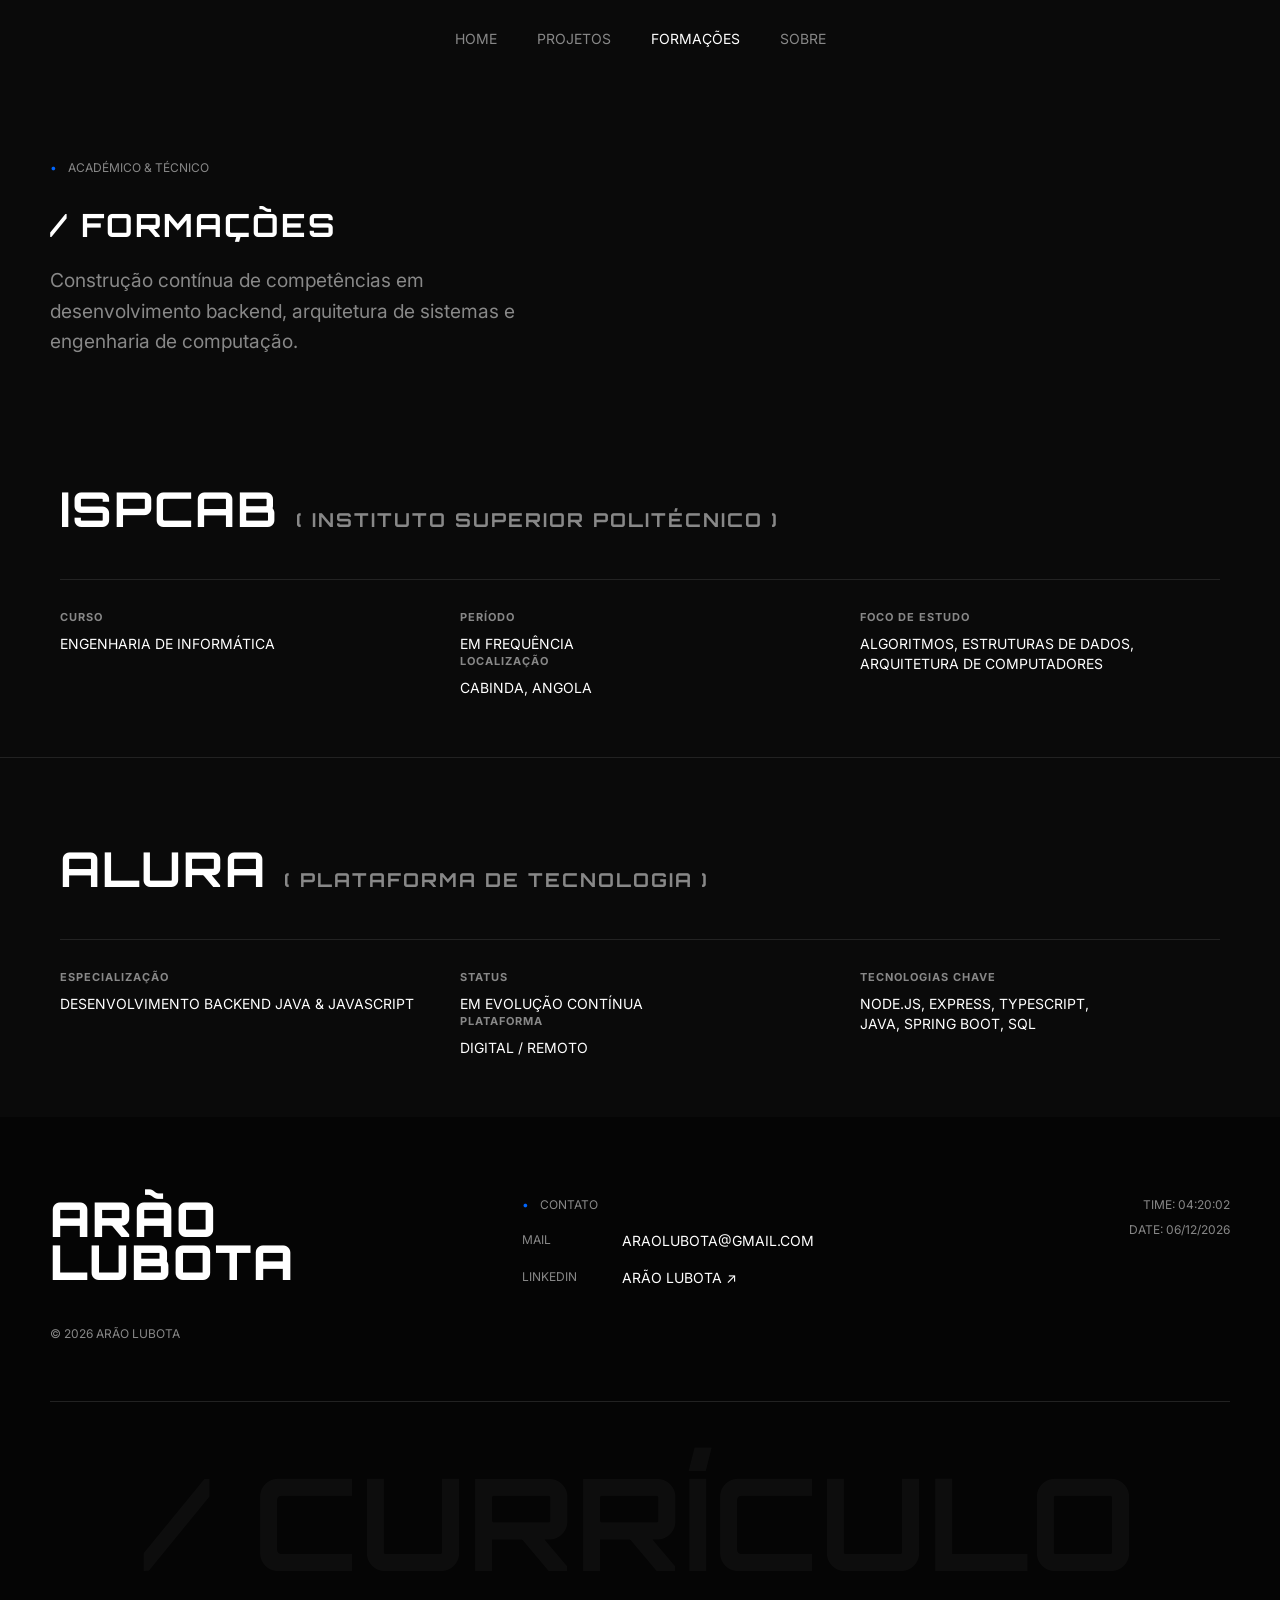
==== formacoes.html @ 46f00435 "primieiro commit" ====
<!DOCTYPE html>
<html lang="pt">

<head>
    <meta charset="UTF-8">
    <meta name="viewport" content="width=device-width, initial-scale=1.0">
    <title>Arão Lubota | Formações</title>

    <link rel="preconnect" href="https://fonts.googleapis.com">
    <link rel="preconnect" href="https://fonts.gstatic.com" crossorigin>
    <link
        href="https://fonts.googleapis.com/css2?family=Inter:wght@400;500;600&family=Orbitron:wght@700;900&display=swap"
        rel="stylesheet">

    <link rel="stylesheet" href="style/style.css">
</head>

<body>

    <nav class="navbar-container">
        <div class="navbar-menu">
            <a href="index.html" class="menu-item">Home</a>
            <a href="projetos.html" class="menu-item">Projetos</a>
            <a href="formacoes.html" class="menu-item active">Formações</a>
            <a href="sobre.html" class="menu-item">Sobre</a>
        </div>
    </nav>

    <!-- Cabeçalho da Página de Formações -->
    <section class="content-section" style="padding-top: 160px; padding-bottom: 40px;">
        <div class="info-container">
            <span class="bullet-intro"><span class="bullet-blue">•</span> ACADÉMICO & TÉCNICO</span>
            <div class="main-text">
                <h2 class="tech-font section-title">/ FORMAÇÕES</h2>
                <p class="description">
                    Construção contínua de competências em desenvolvimento backend, arquitetura de sistemas e engenharia
                    de computação.
                </p>
            </div>
        </div>
    </section>

    <!-- Bloco 1: Ensino Superior -->
    <section class="project-card" style="height: auto; min-height: 40vh; padding-top: 40px;">
        <div class="project-content">
            <div class="project-header">
                <h2 class="tech-font project-title">ISPCAB <span class="project-subtitle">( INSTITUTO SUPERIOR
                        POLITÉCNICO )</span></h2>
            </div>
            <div class="project-meta">
                <div class="meta-col">
                    <h3>CURSO</h3>
                    <p>ENGENHARIA DE INFORMÁTICA</p>
                </div>
                <div class="meta-col">
                    <h3>PERÍODO</h3>
                    <p>EM FREQUÊNCIA</p>
                    <h3>LOCALIZAÇÃO</h3>
                    <p>CABINDA, ANGOLA</p>
                </div>
                <div class="meta-col">
                    <h3>FOCO DE ESTUDO</h3>
                    <p>ALGORITMOS, ESTRUTURAS DE DADOS,<br>ARQUITETURA DE COMPUTADORES</p>
                </div>
            </div>
        </div>
    </section>

    <!-- Bloco 2: Especializações Técnicas -->
    <section class="project-card"
        style="height: auto; min-height: 40vh; padding-top: 40px; border-top: 1px solid #222222;">
        <div class="project-content">
            <div class="project-header">
                <h2 class="tech-font project-title">ALURA <span class="project-subtitle">( PLATAFORMA DE TECNOLOGIA
                        )</span></h2>
            </div>
            <div class="project-meta">
                <div class="meta-col">
                    <h3>ESPECIALIZAÇÃO</h3>
                    <p>DESENVOLVIMENTO BACKEND JAVA & JAVASCRIPT</p>
                </div>
                <div class="meta-col">
                    <h3>STATUS</h3>
                    <p>EM EVOLUÇÃO CONTÍNUA</p>
                    <h3>PLATAFORMA</h3>
                    <p>DIGITAL / REMOTO</p>
                </div>
                <div class="meta-col">
                    <h3>TECNOLOGIAS CHAVE</h3>
                    <p>NODE.JS, EXPRESS, TYPESCRIPT,<br>JAVA, SPRING BOOT, SQL</p>
                </div>
            </div>
        </div>
    </section>

    <footer class="site-footer">
        <div class="footer-top-grid">
            <div class="footer-brand tech-font">ARÃO<br>LUBOTA</div>
            <div class="footer-contact-block">
                <span class="contact-title"><span class="bullet-blue">•</span> CONTATO</span>
                <div class="contact-row">
                    <span class="contact-label">MAIL</span>
                    <a href="mailto:ARAOLUBOTA@GMAIL.COM" class="contact-value">ARAOLUBOTA@GMAIL.COM</a>
                </div>
                <div class="contact-row">
                    <span class="contact-label">LINKEDIN</span>
                    <a href="#" target="_blank" class="contact-value">ARÃO LUBOTA ↗</a>
                </div>
            </div>
            <div class="footer-metadata">
                <div>TIME: <span id="footer-time">00:00:00</span></div>
                <div>DATE: <span id="footer-date">00/00/0000</span></div>
            </div>
            <div class="footer-copyright">&copy; 2026 ARÃO LUBOTA</div>
        </div>
        <div class="footer-bottom-title">
            <h1 class="tech-font large-footer-text">/ CURRÍCULO</h1>
        </div>
        </section>

        <script src="js/script.js"></script>
</body>

</html>
---- style/style.css ----
/* ==========================================================================
   CONFIGURAÇÕES GERAIS E VARIÁVEIS (Estilo Técnico/Cyberpunk)
   ========================================================================== */
:root {
    --cor-fundo: #0a0a0a;
    /* Preto profundo de fundo */
    --cor-texto: #ffffff;
    /* Branco para legibilidade */
    --cor-secundaria: #888888;
    /* Cinza para metadados e subtítulos */
    --cor-azul-tech: #0066ff;
    /* O azul dos bullets indicadores */
    --fonte-principal: 'Inter', sans-serif;
    --fonte-tech: 'Orbitron', sans-serif;
}

* {
    margin: 0;
    padding: 0;
    box-sizing: border-box;
}

body {
    background-color: var(--cor-fundo);
    color: var(--cor-texto);
    font-family: var(--fonte-principal);
    overflow-x: hidden;
    /* Evita barras de rolagem horizontais indesejadas */
}

/* Tipografia Utilitária */
.tech-font {
    font-family: var(--fonte-tech);
    letter-spacing: 2px;
}

.bullet-blue {
    color: var(--cor-azul-tech);
    margin-right: 8px;
}

/* ==========================================================================
   BARRA DE NAVEGAÇÃO (Navbar)
   ========================================================================== */
.navbar-container {
    position: fixed;
    top: 0;
    left: 0;
    width: 100%;
    padding: 30px;
    z-index: 100;
    display: flex;
    justify-content: center;
    /* Centraliza o menu na tela */
}

.navbar-menu {
    display: flex;
    gap: 40px;
    /* Espaçamento entre os links */
}

.menu-item {
    color: var(--cor-secundaria);
    text-decoration: none;
    font-size: 14px;
    text-transform: uppercase;
    transition: color 0.3s ease;
}

.menu-item:hover,
.menu-item.active {
    color: var(--cor-texto);
}

/* ==========================================================================
   SECÇÃO HERO (Apresentação Principal com Vídeo)
   ========================================================================== */
.hero-section {
    position: relative;
    height: 100vh;
    display: flex;
    align-items: center;
    justify-content: center;
    overflow: hidden;
}

.bg-media {
    position: absolute;
    top: 0;
    left: 0;
    width: 100%;
    height: 100%;
    object-fit: cover;
    /* Garante que o vídeo cubra toda a área sem distorcer */
    z-index: 1;
    opacity: 0.4;
    /* Reduz a intensidade do vídeo para dar leitura ao texto */
}

.hero-content {
    position: relative;
    z-index: 2;
    text-align: center;
}

.title-large {
    font-size: 5rem;
    font-weight: 900;
    margin-bottom: 15px;
}

.hero-subtitle {
    font-size: 14px;
    color: var(--cor-secundaria);
    letter-spacing: 5px;
}

/* ==========================================================================
   NOVO: CARROSSEL DE TEXTO INFINITO (Marquee)
   ========================================================================== */
.marquee-container {
    background-color: #111111;
    /* Fundo ligeiramente mais claro que o corpo */
    border-top: 1px solid #222222;
    border-bottom: 1px solid #222222;
    padding: 20px 0;
    overflow: hidden;
    display: flex;
    width: 100vw;
}

.marquee-content {
    display: flex;
    white-space: nowrap;
    gap: 50px;
    padding-left: 50px;
    animation: moverCarrossel 25s linear infinite;
    /* Animação contínua */
    font-size: 1.5rem;
    font-weight: 700;
    color: var(--cor-texto);
}

.marquee-content span {
    display: flex;
    align-items: center;
    gap: 50px;
}

/* Mecanismo da Animação do Carrossel */
@keyframes moverCarrossel {
    0% {
        transform: translate3d(0, 0, 0);
    }

    100% {
        transform: translate3d(-50%, 0, 0);
        /* Move exatamente metade para o loop ser invisível */
    }
}

/* ==========================================================================
   SECÇÃO DE CONTEÚDO E ESTATÍSTICAS
   ========================================================================== */
.content-section {
    padding: 100px 50px;
    display: grid;
    grid-template-columns: 1fr 1fr;
    /* Divide a tela em duas colunas */
    gap: 100px;
}

.bullet-intro {
    font-size: 12px;
    color: var(--cor-secundaria);
    display: block;
    margin-bottom: 30px;
}

.section-title {
    font-size: 2rem;
    margin-bottom: 20px;
}

.description {
    color: var(--cor-secundaria);
    font-size: 1.2rem;
    line-height: 1.6;
    max-width: 500px;
}

/* Estrutura das Linhas de Dados */
.stats-row {
    display: flex;
    border-bottom: 1px solid #222222;
    padding: 25px 0;
}

.stats-label {
    width: 30%;
    font-size: 12px;
    color: var(--cor-secundaria);
    text-transform: uppercase;
}

.stats-data {
    width: 70%;
    display: flex;
    flex-direction: column;
    gap: 15px;
}

.data-group {
    display: flex;
    align-items: baseline;
    gap: 15px;
}

.tech-number {
    font-size: 1.8rem;
    font-weight: 700;
}

.data-sub {
    font-size: 11px;
    color: var(--cor-secundaria);
}

/* ==========================================================================
   CARD DE PROJETO (Estilo Tela Cheia / Parallax simulado)
   ========================================================================== */
.project-card {
    position: relative;
    height: 80vh;
    overflow: hidden;
    display: flex;
    align-items: flex-end;
    /* Joga o conteúdo do projeto para a base do bloco */
    padding: 60px;
}

.project-bg-video {
    position: absolute;
    top: 0;
    left: 0;
    width: 100%;
    height: 100%;
    object-fit: cover;
    z-index: 1;
}

.project-overlay {
    position: absolute;
    top: 0;
    left: 0;
    width: 100%;
    height: 100%;
    background: linear-gradient(to top, rgba(10, 10, 10, 0.9) 20%, rgba(10, 10, 10, 0.2));
    z-index: 2;
}

.project-content {
    position: relative;
    z-index: 3;
    width: 100%;
}

.project-title {
    font-size: 3rem;
    margin-bottom: 40px;
}

.project-subtitle {
    font-size: 1.2rem;
    color: var(--cor-secundaria);
}

.project-meta {
    display: grid;
    grid-template-columns: repeat(3, 1fr);
    /* 3 colunas de metadados */
    gap: 40px;
    border-top: 1px solid rgba(255, 255, 255, 0.1);
    padding-top: 30px;
}

.meta-col h3 {
    font-size: 11px;
    color: var(--cor-secundaria);
    margin-bottom: 10px;
    letter-spacing: 1px;
}

.meta-col p {
    font-size: 14px;
    line-height: 1.4;
}

.showcase-link {
    display: inline-block;
    margin-top: 30px;
    color: var(--cor-texto);
    text-decoration: none;
    font-size: 12px;
    letter-spacing: 2px;
}

/* ==========================================================================
   GRID DE IMAGENS DIVIDIDAS (Split Grid)
   ========================================================================== */
.split-grid-section {
    display: grid;
    grid-template-columns: 1fr 1fr;
    height: 70vh;
}

.split-column {
    overflow: hidden;
}

.grid-media {
    width: 100%;
    height: 100%;
    object-fit: cover;
    filter: grayscale(100%);
    /* Mantém o padrão estético técnico pb */
    transition: filter 0.5s ease;
}

.grid-media:hover {
    filter: grayscale(0%);
    /* Revela a cor ao passar o mouse */
}

/* ==========================================================================
   RODAPÉ (Footer)
   ========================================================================== */
.site-footer {
    padding: 80px 50px 20px 50px;
    background-color: #050505;
}

.footer-top-grid {
    display: grid;
    grid-template-columns: 2fr 2fr 1fr;
    align-items: start;
    border-bottom: 1px solid #222222;
    padding-bottom: 60px;
}

.footer-brand {
    font-size: 3rem;
    font-weight: 900;
    line-height: 0.9;
}

.footer-contact-block {
    display: flex;
    flex-direction: column;
    gap: 20px;
}

.contact-title {
    font-size: 12px;
    color: var(--cor-secundaria);
}

.contact-row {
    display: flex;
    gap: 20px;
}

.contact-label {
    width: 80px;
    font-size: 12px;
    color: var(--cor-secundaria);
}

.contact-value {
    color: var(--cor-texto);
    text-decoration: none;
    font-size: 14px;
}

.footer-metadata {
    font-size: 12px;
    color: var(--cor-secundaria);
    display: flex;
    flex-direction: column;
    gap: 10px;
    text-align: right;
}

.footer-copyright {
    grid-column: 1 / -1;
    /* Ocupa toda a largura do grid inferior */
    margin-top: 40px;
    font-size: 12px;
    color: var(--cor-secundaria);
}

.footer-bottom-title {
    margin-top: 40px;
    text-align: center;
}

.large-footer-text {
    font-size: 8rem;
    opacity: 0.03;
    /* Texto gigante quase invisível ao fundo, típico do estilo */
    text-transform: uppercase;
}

/* ==========================================================================
   RESPONSIVIDADE (Ajustes para ecrãs pequenos)
   ========================================================================== */
@media (max-width: 768px) {

    .content-section,
    .split-grid-section,
    .footer-top-grid {
        grid-template-columns: 1fr;
        gap: 50px;
    }

    .project-meta {
        grid-template-columns: 1fr;
    }

    .title-large {
        font-size: 3rem;
    }

    .large-footer-text {
        font-size: 4rem;
    }

    .footer-metadata {
        text-align: left;
    }
}


 /* ==========================================================================
   ESTILOS ADICIONAIS PARA A PÁGINA SOBRE (Grelha Assimétrica)
   ========================================================================== */
 .sobre-grid-container {
     padding: 160px 50px 80px 50px;
     display: grid;
     grid-template-columns: 4fr 6fr;
     /* Foto ocupa 40% e texto ocupa 60% */
     gap: 80px;
     align-items: start;
 }

 .sobre-media-box {
     position: relative;
     width: 100%;
     height: 65vh;
     border: 1px solid #222;
     overflow: hidden;
 }

 .sobre-perfil-img {
     width: 100%;
     height: 100%;
     object-fit: cover;
     filter: grayscale(100%) contrast(110%);
     transition: transform 0.5s ease;
 }

 .sobre-media-box:hover .sobre-perfil-img {
     transform: scale(1.02);
 }

 .sobre-img-overlay {
     position: absolute;
     top: 0;
     left: 0;
     width: 100%;
     height: 100%;
     background: linear-gradient(to top, rgba(10, 10, 10, 0.5), transparent);
 }

 .sobre-title {
     font-size: 3.5rem;
     font-weight: 900;
     margin-top: 10px;
     margin-bottom: 30px;
     line-height: 1;
 }

 .sobre-bio {
     color: var(--cor-secundaria);
     font-size: 1.1rem;
     line-height: 1.7;
     margin-bottom: 40px;
     text-align: justify;
 }

 /* Painéis de Informação Suspensa */
 .sobre-paineis-suspensos {
     display: flex;
     flex-direction: column;
     gap: 20px;
 }

 .painel-item {
     border-left: 2px solid var(--cor-azul-tech);
     padding-left: 20px;
     padding-top: 5px;
     padding-bottom: 5px;
     background: linear-gradient(to right, rgba(0, 102, 255, 0.02), transparent);
     transition: background 0.3s ease;
 }

 .painel-item:hover {
     background: linear-gradient(to right, rgba(0, 102, 255, 0.05), transparent);
 }

 .painel-tag {
     display: block;
     font-size: 10px;
     color: var(--cor-azul-tech);
     margin-bottom: 5px;
 }

 .painel-dado {
     display: block;
     font-size: 1.1rem;
     font-weight: 600;
     color: var(--cor-texto);
 }

 .painel-sub {
     display: block;
     font-size: 12px;
     color: var(--cor-secundaria);
     margin-top: 2px;
 }

 /* Responsividade da Página Sobre */
 @media (max-width: 900px) {
     .sobre-grid-container {
         grid-template-columns: 1fr;
         padding-top: 120px;
         gap: 40px;
     }

     .sobre-media-box {
         height: 45vh;
     }

     .sobre-title {
         font-size: 2.5rem;
     }
 }
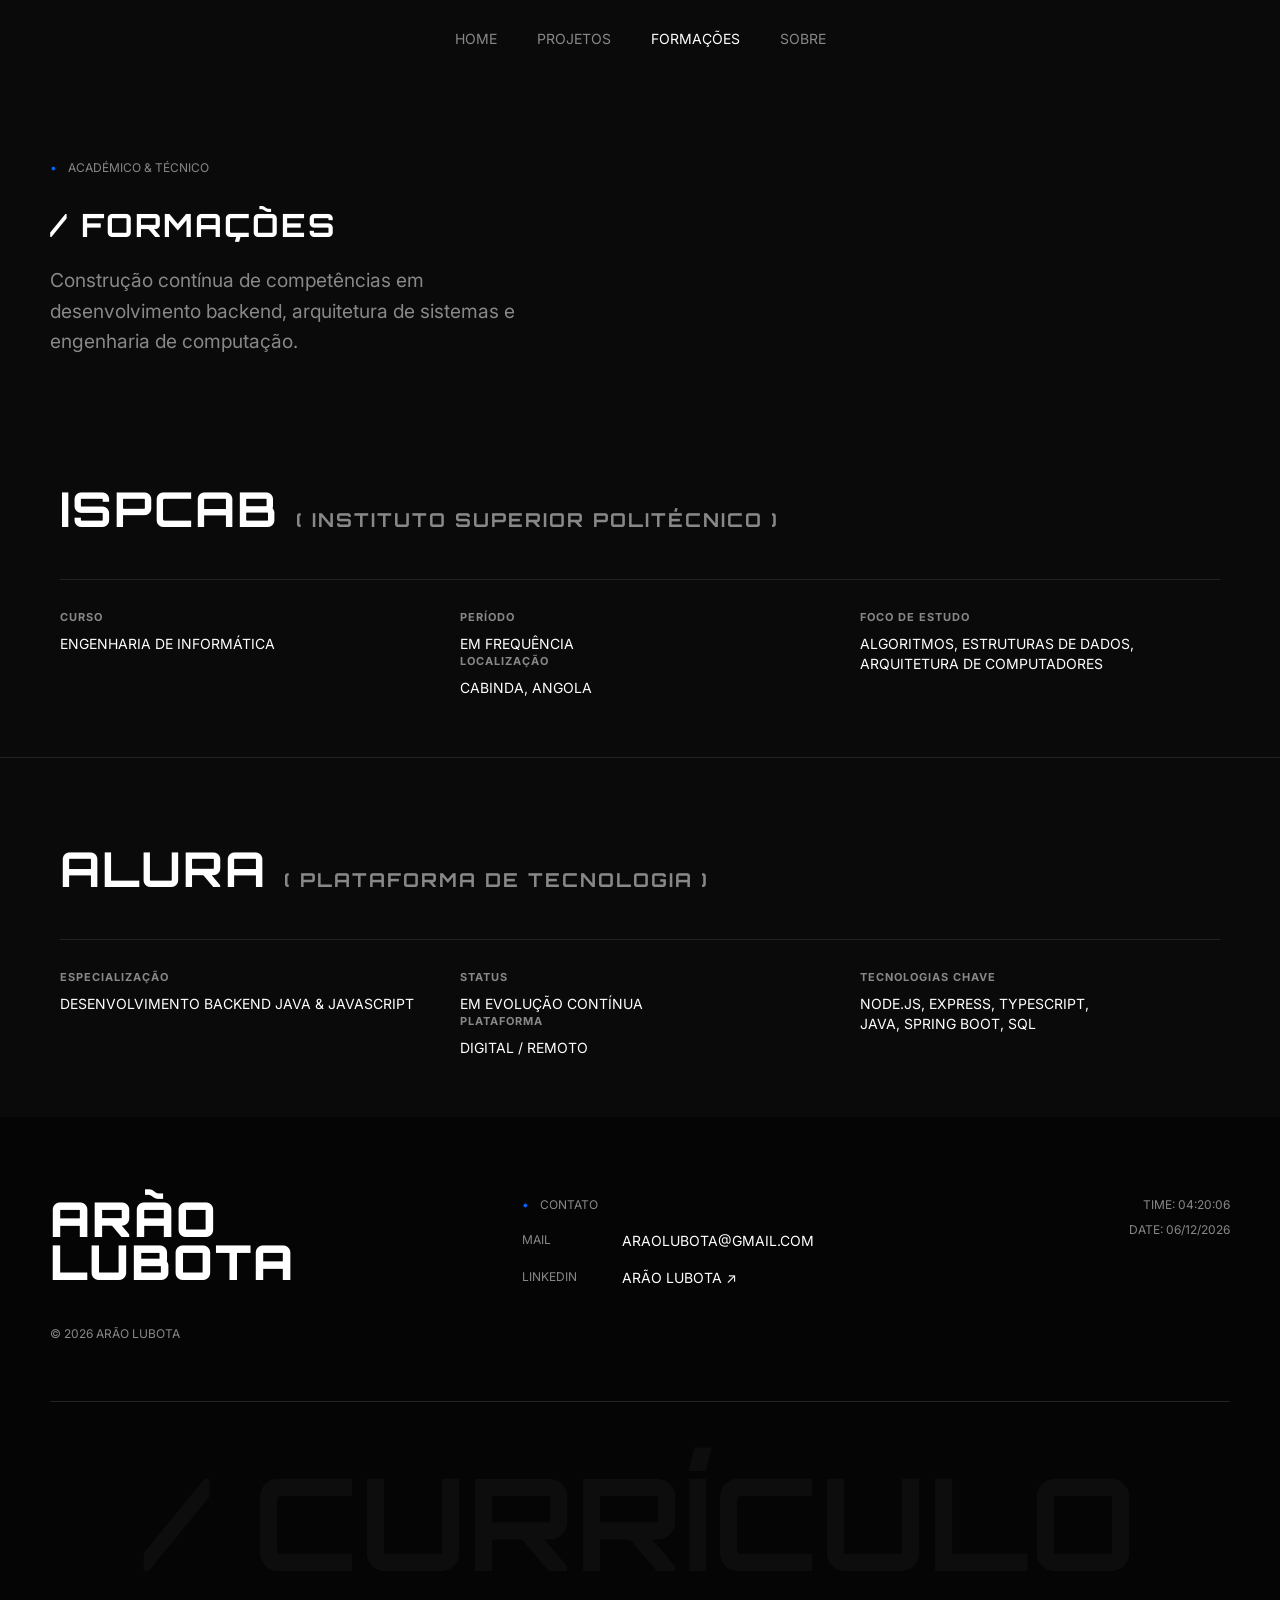
==== commit 6bcb965c: "adição do icone do website , alterações na pagina inicial, sobre, pequnas mudancas no projeto" ====
--- a/formacoes.html
+++ b/formacoes.html
@@ -1,11 +1,11 @@
 <!DOCTYPE html>
-<html lang="pt">
+<html lang="pt-br">
 
 <head>
     <meta charset="UTF-8">
     <meta name="viewport" content="width=device-width, initial-scale=1.0">
+    <link rel="icon" href="image/favicon.ico" type="image/favicon.ico">
     <title>Arão Lubota | Formações</title>
-
     <link rel="preconnect" href="https://fonts.googleapis.com">
     <link rel="preconnect" href="https://fonts.gstatic.com" crossorigin>
     <link
--- a/style/style.css
+++ b/style/style.css
@@ -10,8 +10,8 @@
     /* Cinza para metadados e subtítulos */
     --cor-azul-tech: #0066ff;
     /* O azul dos bullets indicadores */
-    --fonte-principal: 'Inter', sans-serif;
-    --fonte-tech: 'Orbitron', sans-serif;
+    --fonte-principal: "Inter", sans-serif;
+    --fonte-tech: "Orbitron", sans-serif;
 }
 
 * {
@@ -256,7 +256,9 @@
     left: 0;
     width: 100%;
     height: 100%;
-    background: linear-gradient(to top, rgba(10, 10, 10, 0.9) 20%, rgba(10, 10, 10, 0.2));
+    background: linear-gradient(to top,
+            rgba(10, 10, 10, 0.9) 20%,
+            rgba(10, 10, 10, 0.2));
     z-index: 2;
 }
 
@@ -441,118 +443,117 @@
     }
 }
 
-
- /* ==========================================================================
+/* ==========================================================================
    ESTILOS ADICIONAIS PARA A PÁGINA SOBRE (Grelha Assimétrica)
    ========================================================================== */
- .sobre-grid-container {
-     padding: 160px 50px 80px 50px;
-     display: grid;
-     grid-template-columns: 4fr 6fr;
-     /* Foto ocupa 40% e texto ocupa 60% */
-     gap: 80px;
-     align-items: start;
- }
-
- .sobre-media-box {
-     position: relative;
-     width: 100%;
-     height: 65vh;
-     border: 1px solid #222;
-     overflow: hidden;
- }
-
- .sobre-perfil-img {
-     width: 100%;
-     height: 100%;
-     object-fit: cover;
-     filter: grayscale(100%) contrast(110%);
-     transition: transform 0.5s ease;
- }
-
- .sobre-media-box:hover .sobre-perfil-img {
-     transform: scale(1.02);
- }
-
- .sobre-img-overlay {
-     position: absolute;
-     top: 0;
-     left: 0;
-     width: 100%;
-     height: 100%;
-     background: linear-gradient(to top, rgba(10, 10, 10, 0.5), transparent);
- }
-
- .sobre-title {
-     font-size: 3.5rem;
-     font-weight: 900;
-     margin-top: 10px;
-     margin-bottom: 30px;
-     line-height: 1;
- }
-
- .sobre-bio {
-     color: var(--cor-secundaria);
-     font-size: 1.1rem;
-     line-height: 1.7;
-     margin-bottom: 40px;
-     text-align: justify;
- }
-
- /* Painéis de Informação Suspensa */
- .sobre-paineis-suspensos {
-     display: flex;
-     flex-direction: column;
-     gap: 20px;
- }
-
- .painel-item {
-     border-left: 2px solid var(--cor-azul-tech);
-     padding-left: 20px;
-     padding-top: 5px;
-     padding-bottom: 5px;
-     background: linear-gradient(to right, rgba(0, 102, 255, 0.02), transparent);
-     transition: background 0.3s ease;
- }
-
- .painel-item:hover {
-     background: linear-gradient(to right, rgba(0, 102, 255, 0.05), transparent);
- }
-
- .painel-tag {
-     display: block;
-     font-size: 10px;
-     color: var(--cor-azul-tech);
-     margin-bottom: 5px;
- }
-
- .painel-dado {
-     display: block;
-     font-size: 1.1rem;
-     font-weight: 600;
-     color: var(--cor-texto);
- }
-
- .painel-sub {
-     display: block;
-     font-size: 12px;
-     color: var(--cor-secundaria);
-     margin-top: 2px;
- }
-
- /* Responsividade da Página Sobre */
- @media (max-width: 900px) {
-     .sobre-grid-container {
-         grid-template-columns: 1fr;
-         padding-top: 120px;
-         gap: 40px;
-     }
-
-     .sobre-media-box {
-         height: 45vh;
-     }
-
-     .sobre-title {
-         font-size: 2.5rem;
-     }
- }+.sobre-grid-container {
+    padding: 160px 50px 80px 50px;
+    display: grid;
+    grid-template-columns: 4fr 6fr;
+    /* Foto ocupa 40% e texto ocupa 60% */
+    gap: 80px;
+    align-items: start;
+}
+
+.sobre-media-box {
+    position: relative;
+    width: 100%;
+    height: 65vh;
+    border: 1px solid #222;
+    overflow: hidden;
+}
+
+.sobre-perfil-img {
+    width: 100%;
+    height: 100%;
+    object-fit: cover;
+    filter: grayscale(100%) contrast(110%);
+    transition: transform 0.5s ease;
+}
+
+.sobre-media-box:hover .sobre-perfil-img {
+    transform: scale(1.02);
+}
+
+.sobre-img-overlay {
+    position: absolute;
+    top: 0;
+    left: 0;
+    width: 100%;
+    height: 100%;
+    background: linear-gradient(to top, rgba(10, 10, 10, 0.5), transparent);
+}
+
+.sobre-title {
+    font-size: 3.5rem;
+    font-weight: 900;
+    margin-top: 10px;
+    margin-bottom: 30px;
+    line-height: 1;
+}
+
+.sobre-bio {
+    color: var(--cor-secundaria);
+    font-size: 1.1rem;
+    line-height: 1.7;
+    margin-bottom: 40px;
+    text-align: justify;
+}
+
+/* Painéis de Informação Suspensa */
+.sobre-paineis-suspensos {
+    display: flex;
+    flex-direction: column;
+    gap: 20px;
+}
+
+.painel-item {
+    border-left: 2px solid var(--cor-azul-tech);
+    padding-left: 20px;
+    padding-top: 5px;
+    padding-bottom: 5px;
+    background: linear-gradient(to right, rgba(0, 102, 255, 0.02), transparent);
+    transition: background 0.3s ease;
+}
+
+.painel-item:hover {
+    background: linear-gradient(to right, rgba(0, 102, 255, 0.05), transparent);
+}
+
+.painel-tag {
+    display: block;
+    font-size: 10px;
+    color: var(--cor-azul-tech);
+    margin-bottom: 5px;
+}
+
+.painel-dado {
+    display: block;
+    font-size: 1.1rem;
+    font-weight: 600;
+    color: var(--cor-texto);
+}
+
+.painel-sub {
+    display: block;
+    font-size: 12px;
+    color: var(--cor-secundaria);
+    margin-top: 2px;
+}
+
+/* Responsividade da Página Sobre */
+@media (max-width: 900px) {
+    .sobre-grid-container {
+        grid-template-columns: 1fr;
+        padding-top: 120px;
+        gap: 40px;
+    }
+
+    .sobre-media-box {
+        height: 45vh;
+    }
+
+    .sobre-title {
+        font-size: 2.5rem;
+    }
+}
